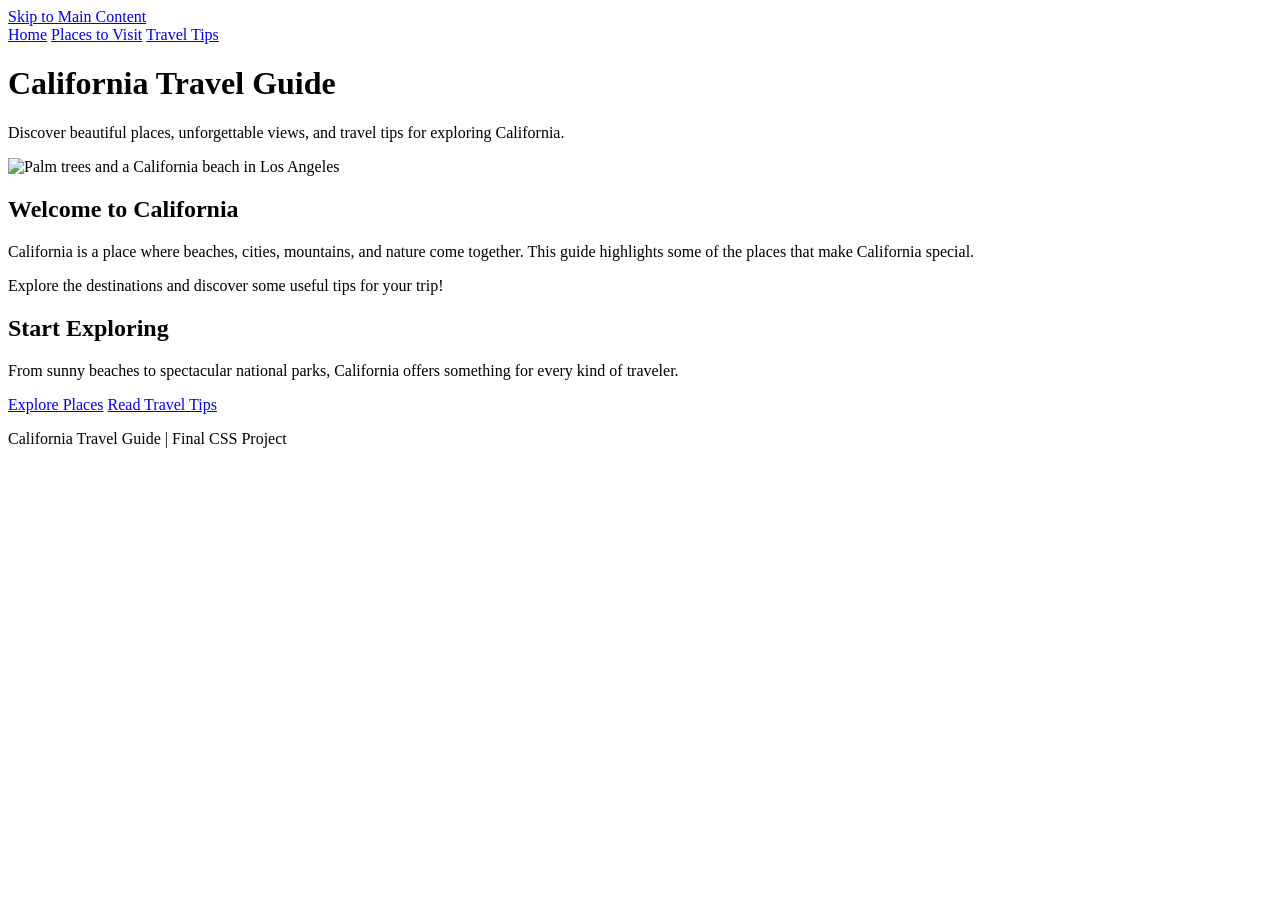
==== CSS-Final-Project/index.html @ 1dc85111 "Start final CSS project" ====
<!DOCTYPE html>
<html lang="en">
<head>
    <meta charset="UTF-8">
    <meta name="viewport" content="width=device-width, initial-scale=1.0">
    <title>California Travel Guide</title>
    <link rel="stylesheet" href="css/style.css">
</head>

<body>

    <a class="skip-link" href="#main-content">Skip to Main Content</a>

    <header>
        <nav>
            <a href="index.html">Home</a>
            <a href="places.html">Places to Visit</a>
            <a href="tips.html">Travel Tips</a>
        </nav>

        <h1>California Travel Guide</h1>
        <p>Discover beautiful places, unforgettable views, and travel tips for exploring California.</p>
    </header>

    <main id="main-content">

        <section class="hero">
           <img src="images/california-coast-1.jpg" 
     alt="Palm trees and a California beach in Los Angeles">

            <div>
                <h2>Welcome to California</h2>
                <p>
                    California is a place where beaches, cities, mountains, and nature
                    come together. This guide highlights some of the places that make
                    California special.
                </p>
                <p>
                    Explore the destinations and discover some useful tips for your trip!
                </p>
            </div>
        </section>

        <section class="intro">
            <h2>Start Exploring</h2>
            <p>
                From sunny beaches to spectacular national parks, California offers
                something for every kind of traveler.
            </p>

            <div class="home-links">
                <a href="places.html">Explore Places</a>
                <a href="tips.html">Read Travel Tips</a>
            </div>
        </section>

    </main>

    <footer>
        <p>California Travel Guide | Final CSS Project</p>
    </footer>

</body>
</html>
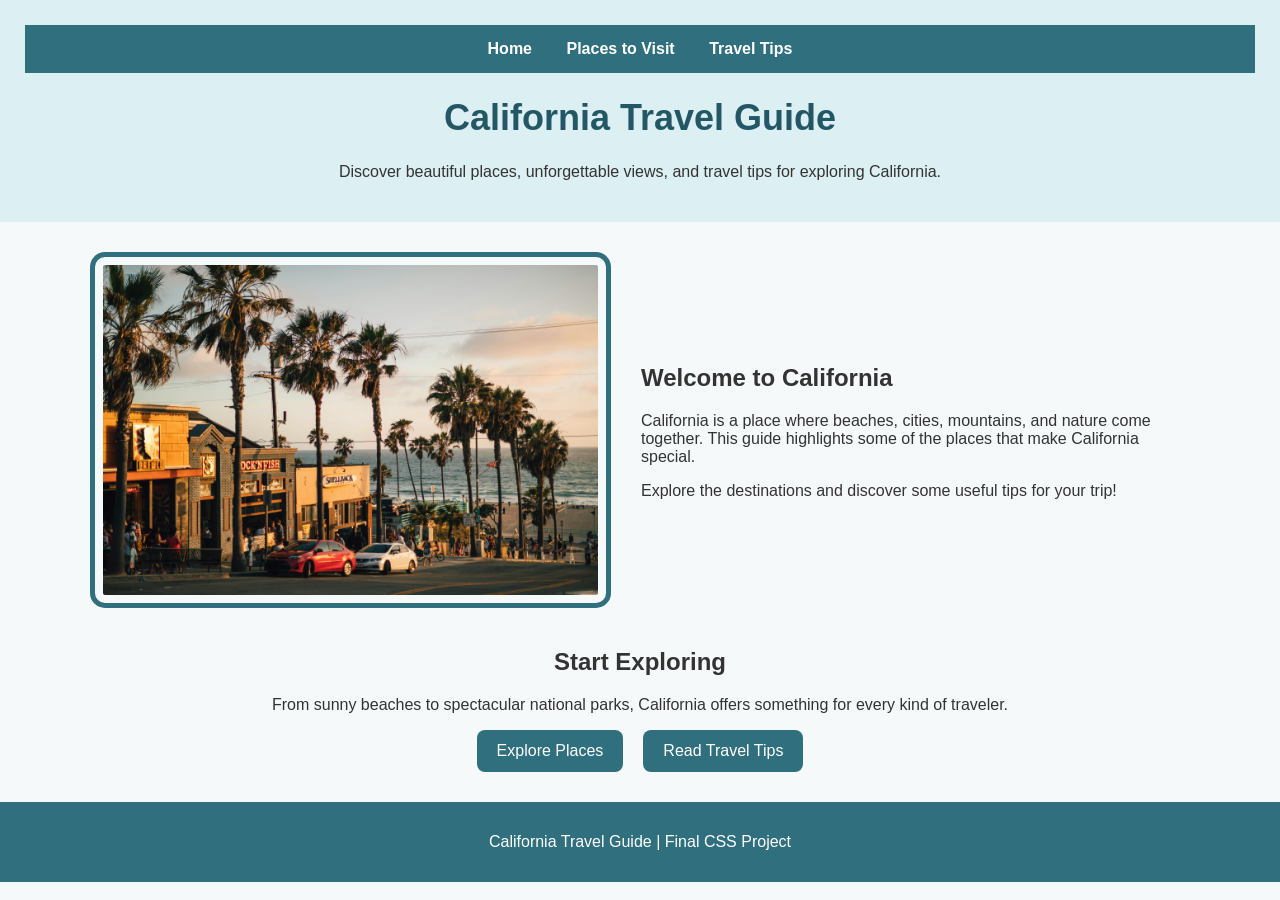
==== commit 48ce83e4: "Complete CSS final project" ====
--- a/CSS-Final-Project/index.html
+++ b/CSS-Final-Project/index.html
@@ -25,7 +25,7 @@
     <main id="main-content">
 
         <section class="hero">
-           <img src="images/california-coast-1.jpg" 
+           <img src="images/california-coast.jpg" 
      alt="Palm trees and a California beach in Los Angeles">
 
             <div>
--- a/CSS-Final-Project/css/style.css
+++ b/CSS-Final-Project/css/style.css
@@ -0,0 +1,168 @@
+body {
+    font-family: Arial, sans-serif;
+    font-size: 16px;
+    margin: 0;
+    color: #333;
+    background-color: #f5f9fa;
+}
+
+header {
+    background-color: #dceff2;
+    padding: 25px;
+    text-align: center;
+}
+
+nav {
+    background-color: #2f6f7e;
+    padding: 15px;
+}
+
+nav a {
+    color: white;
+    text-decoration: none;
+    margin: 0 15px;
+    font-weight: bold;
+}
+
+nav a:hover {
+    color: #ffd166;
+}
+
+h1 {
+    color: #245766;
+    font-size: 36px;
+}
+
+main {
+    padding: 30px;
+    max-width: 1100px;
+    margin: auto;
+}
+
+.hero {
+    display: flex;
+    align-items: center;
+    gap: 30px;
+}
+
+.hero img {
+    width: 45%;
+    border: 5px solid #2f6f7e;
+    padding: 8px;
+    border-radius: 15px;
+}
+
+.hero div {
+    flex: 1;
+}
+
+.intro {
+    text-align: center;
+    margin-top: 40px;
+}
+
+.home-links {
+    display: flex;
+    justify-content: center;
+    gap: 20px;
+}
+
+.home-links a {
+    background-color: #2f6f7e;
+    color: white;
+    padding: 12px 20px;
+    border-radius: 8px;
+    text-decoration: none;
+}
+
+.home-links a:hover {
+    background-color: #245766;
+}
+
+footer {
+    background-color: #2f6f7e;
+    color: white;
+    text-align: center;
+    padding: 15px;
+}
+
+.skip-link {
+    position: absolute;
+    left: -9999px;
+}
+
+.skip-link:focus {
+    left: 10px;
+    top: 10px;
+    background-color: white;
+    color: black;
+    padding: 10px;
+    z-index: 1000;
+}
+.places-grid {
+    display: grid;
+    grid-template-columns: repeat(2, 1fr);
+    gap: 25px;
+}
+
+.places-grid article {
+    background-color: white;
+    padding: 20px;
+    border-radius: 12px;
+}
+
+.places-grid img {
+    width: 100%;
+    height: 250px;
+    object-fit: cover;
+    border: 5px solid #2f6f7e;
+    padding: 8px;
+    border-radius: 15px;
+    box-sizing: border-box;
+}
+
+.places-grid article:nth-child(odd) {
+    background-color: #eef8f9;
+}
+.tips-intro {
+    text-align: center;
+    margin-bottom: 30px;
+}
+
+.tips-image {
+    text-align: center;
+    margin-bottom: 40px;
+}
+
+.tips-image img {
+    width: 70%;
+    max-width: 700px;
+    border: 5px solid #2f6f7e;
+    padding: 8px;
+    border-radius: 15px;
+    box-sizing: border-box;
+}
+
+.tips-flex {
+    display: flex;
+    flex-wrap: wrap;
+    justify-content: space-around;
+    gap: 25px;
+}
+
+.tips-flex article {
+    background-color: white;
+    padding: 20px;
+    border-radius: 12px;
+    flex: 1 1 40%;
+    box-sizing: border-box;
+}
+
+.tips-flex article:hover {
+    transform: translateY(-5px);
+    box-shadow: 0 5px 15px rgba(0, 0, 0, 0.15);
+}
+
+.tips-flex article h2 {
+    color: #245766;
+}
